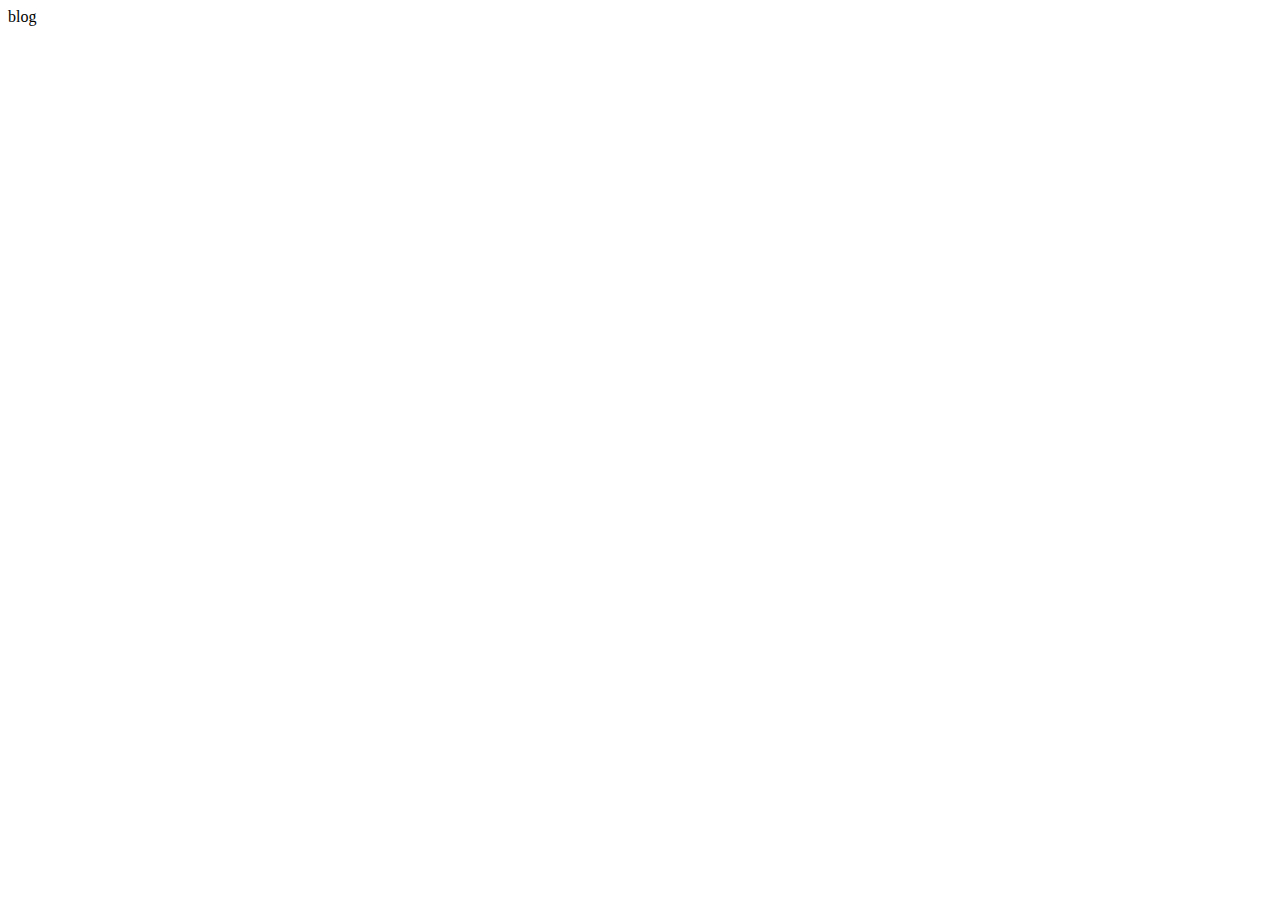
==== blog.html @ cdfa94b3 "news feed added" ====
<!DOCTYPE html>
<html lang="en">
  <head>
    <meta charset="UTF-8" />
    <meta http-equiv="X-UA-Compatible" content="IE=edge" />
    <meta name="viewport" content="width=device-width, initial-scale=1.0" />
    <title>Document</title>
  </head>
  <body>
    blog
  </body>
</html>
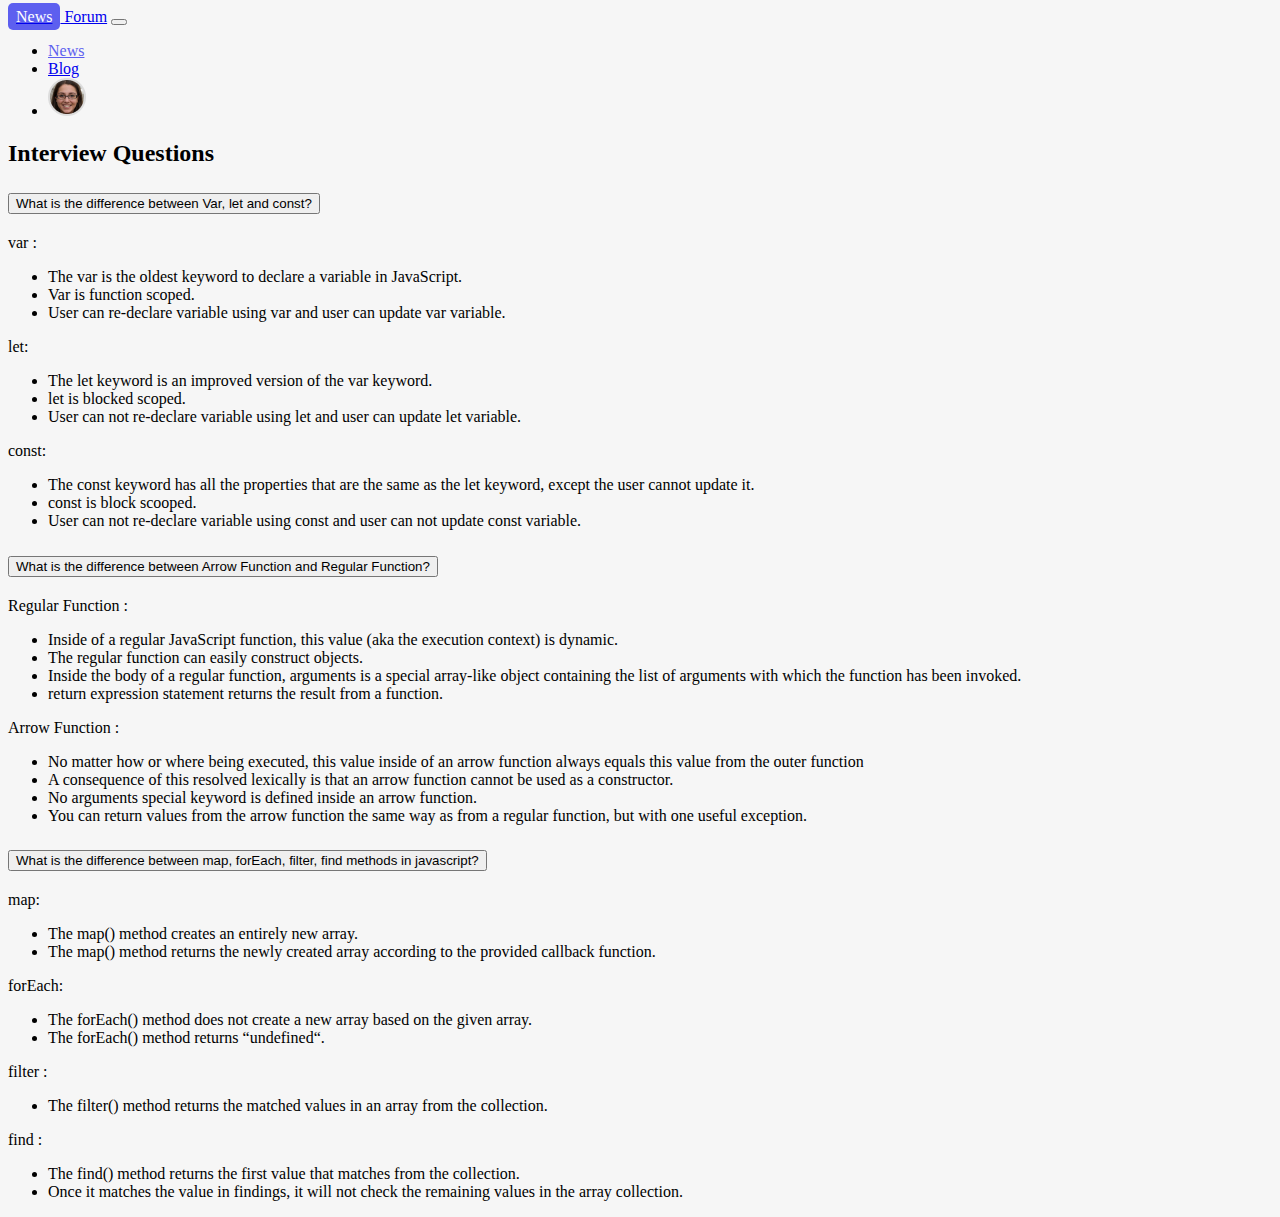
==== commit 0ec16d7f: "blog done" ====
--- a/blog.html
+++ b/blog.html
@@ -4,9 +4,221 @@
     <meta charset="UTF-8" />
     <meta http-equiv="X-UA-Compatible" content="IE=edge" />
     <meta name="viewport" content="width=device-width, initial-scale=1.0" />
-    <title>Document</title>
+    <title>News Forum</title>
+    <!-- bootstrap cdn link -->
+    <link
+      href="https://cdn.jsdelivr.net/npm/bootstrap@5.2.0/dist/css/bootstrap.min.css"
+      rel="stylesheet"
+      integrity="sha384-gH2yIJqKdNHPEq0n4Mqa/HGKIhSkIHeL5AyhkYV8i59U5AR6csBvApHHNl/vI1Bx"
+      crossorigin="anonymous"
+    />
+    <!-- custom css link -->
+    <link rel="stylesheet" href="style.css" />
   </head>
   <body>
-    blog
+    <div class="container">
+      <section>
+        <nav class="navbar navbar-expand-lg mt-3 pb-4 border-bottom">
+          <div class="container-fluid">
+            <a class="navbar-brand" href="#"
+              ><span class="brand-name">News</span> Forum</a
+            >
+            <button
+              class="navbar-toggler"
+              type="button"
+              data-bs-toggle="collapse"
+              data-bs-target="#navbarSupportedContent"
+              aria-controls="navbarSupportedContent"
+              aria-expanded="false"
+              aria-label="Toggle navigation"
+            >
+              <span class="navbar-toggler-icon"></span>
+            </button>
+            <div class="collapse navbar-collapse" id="navbarSupportedContent">
+              <ul class="navbar-nav ms-auto mb-2 mb-lg-0">
+                <li class="nav-item mx-2">
+                  <a
+                    class="nav-link active"
+                    aria-current="page"
+                    href="index.html"
+                    >News</a
+                  >
+                </li>
+                <li class="nav-item mx-2">
+                  <a class="nav-link" href="blog.html">Blog</a>
+                </li>
+                <li class="nav-item mx-2">
+                  <img src="assets/Avatar.png" alt="" />
+                </li>
+              </ul>
+            </div>
+          </div>
+        </nav>
+      </section>
+      <!-- question answer section -->
+      <section class="mt-5">
+        <h2 class="text-center text-primary">Interview Questions</h2>
+        <div class="accordion mt-5" id="accordionExample">
+          <div class="accordion-item">
+            <h2 class="accordion-header" id="headingOne">
+              <button
+                class="accordion-button"
+                type="button"
+                data-bs-toggle="collapse"
+                data-bs-target="#collapseOne"
+                aria-expanded="true"
+                aria-controls="collapseOne"
+              >
+                What is the difference between Var, let and const?
+              </button>
+            </h2>
+            <div
+              id="collapseOne"
+              class="accordion-collapse collapse show"
+              aria-labelledby="headingOne"
+              data-bs-parent="#accordionExample"
+            >
+              <div class="accordion-body">
+                <p>
+                  var :<br />
+                  <ul>
+                    <li>The var is the oldest keyword to declare a variable in JavaScript.</li>
+                    <li>Var is function scoped.</li>
+                    <li>User can re-declare variable using var and user can update var variable.</li>
+                  </ul>
+                  let:<br />
+                  <ul>
+                    <li>The let keyword is an improved version of the var
+                      keyword.</li>
+                      <li>let is blocked scoped.</li>
+                      <li>User can not re-declare variable using let and user can
+                        update let variable.</li>
+                  </ul>
+                  const:<br />
+                  <ul>
+                    <li>The const keyword has all the properties that are the same as the let keyword, except the user cannot update it.</li>
+                    <li>
+                      const is block scooped.
+                    </li>
+                    <li>
+                      User can not re-declare variable using const and user can
+                  not update const variable.
+                    </li>
+                  </ul>
+                </p>
+              </div>
+            </div>
+          </div>
+          <div class="accordion-item">
+            <h2 class="accordion-header" id="headingTwo">
+              <button
+                class="accordion-button collapsed"
+                type="button"
+                data-bs-toggle="collapse"
+                data-bs-target="#collapseTwo"
+                aria-expanded="false"
+                aria-controls="collapseTwo"
+              >
+                What is the difference between Arrow Function and Regular
+                Function?
+              </button>
+            </h2>
+            <div
+              id="collapseTwo"
+              class="accordion-collapse collapse"
+              aria-labelledby="headingTwo"
+              data-bs-parent="#accordionExample"
+            >
+              <div class="accordion-body">
+                <p>
+                  Regular Function : 
+                  <ul>
+                    <li>Inside of a regular JavaScript function, this value (aka the execution context) is dynamic.</li>
+                    <li>The regular function can easily construct objects.</li>
+                    <li>Inside the body of a regular function, arguments is a special array-like object containing the list of arguments with which the function has been invoked.</li>
+                    <li>return expression statement returns the result from a function.</li>
+                    
+                  </ul>
+                  Arrow Function : 
+                  <ul>
+                    <li>No matter how or where being executed, this value inside of an arrow function always equals this value from the outer function</li>
+                    <li>A consequence of this resolved lexically is that an arrow function cannot be used as a constructor.</li>
+                    <li>
+                      No arguments special keyword is defined inside an arrow function.
+                    </li>
+                    <li>
+                      You can return values from the arrow function the same way as from a regular function, but with one useful exception.
+                    </li>
+                  </ul>
+                </p>
+              </div>
+            </div>
+          </div>
+          <div class="accordion-item">
+            <h2 class="accordion-header" id="headingThree">
+              <button
+                class="accordion-button collapsed"
+                type="button"
+                data-bs-toggle="collapse"
+                data-bs-target="#collapseThree"
+                aria-expanded="false"
+                aria-controls="collapseThree"
+              >
+                What is the difference between map, forEach, filter, find methods
+                in javascript?
+              </button>
+            </h2>
+            <div
+              id="collapseThree"
+              class="accordion-collapse collapse"
+              aria-labelledby="headingThree"
+              data-bs-parent="#accordionExample"
+            >
+              <div class="accordion-body">
+                <p>
+                  map: 
+                  <ul>
+                    <li>The map() method creates an entirely new array.</li>
+                    <li>The map() method returns the newly created array according to the provided callback function.</li>
+                  </ul>
+                  forEach: 
+                  <ul>
+                    <li>
+                      The forEach() method does not create a new array based on the given array.
+                    </li>
+                    <li>
+                      The forEach() method returns “undefined“.
+                    </li>
+                  </ul>
+                  filter : 
+                  <ul>
+                    <li>
+                      The filter() method returns the matched values in an array from the collection.
+                    </li>
+                  </ul>
+                  find : 
+                  <ul>
+                    <li>
+                      The find() method returns the first value that matches from the collection.
+                    </li>
+                    <li>
+                      Once it matches the value in findings, it will not check the remaining values in the array collection.
+                    </li>
+                  </ul>
+                </p>
+              </div>
+            </div>
+          </div>
+        </div>
+      </section>
+    </div>
+    <!-- bootstrap cdn js -->
+    <script
+      src="https://cdn.jsdelivr.net/npm/bootstrap@5.2.0/dist/js/bootstrap.bundle.min.js"
+      integrity="sha384-A3rJD856KowSb7dwlZdYEkO39Gagi7vIsF0jrRAoQmDKKtQBHUuLZ9AsSv4jD4Xa"
+      crossorigin="anonymous"
+    ></script>
+    <!-- custom script -->
+    <script src="js/script.js"></script>
   </body>
 </html>
--- a/style.css
+++ b/style.css
@@ -0,0 +1,137 @@
+body {
+  background-color: #f6f6f6;
+}
+
+.container {
+  padding: 0;
+}
+
+/* navbar css */
+.brand-name {
+  background-color: #5d5fef;
+  padding: 5px 8px;
+  border-radius: 5px;
+  color: white;
+  font: bold;
+}
+
+.nav-item .active {
+  color: #5d5fef !important;
+  font-size: bold;
+}
+
+.nav-item .nav-link:hover {
+  color: #5d5fef;
+}
+
+/* categories css */
+
+#categorie-lists {
+  list-style-type: none;
+  display: flex;
+  justify-content: space-between;
+  padding-left: 0;
+}
+
+#categorie-lists li a {
+  text-decoration: none;
+  color: rgba(0, 0, 0, 0.753);
+  font-size: 18px;
+  text-align: center;
+}
+
+#categorie-lists li {
+  border-bottom: 1px solid #5d5fefb4;
+  padding: 5px;
+  margin: 2px;
+}
+
+#categorie-lists li a:hover {
+  color: #5d5fef;
+}
+
+/*  */
+
+.single-news {
+  display: flex;
+  gap: 20px;
+  align-items: center;
+  background-color: white;
+  padding: 15px;
+  border-radius: 5px;
+  margin: 25px 0;
+}
+
+.single-news-image img {
+  width: 300px;
+  height: 300px;
+  object-fit: cover;
+  border-radius: 5px;
+}
+
+.author-img img {
+  width: 50px;
+  height: 50px;
+  border-radius: 50%;
+  object-fit: contain;
+}
+
+.single-news-content {
+  display: flex;
+  flex-direction: column;
+  gap: 20px;
+}
+
+.author-container {
+  display: flex;
+  justify-content: space-between;
+  align-items: center;
+  padding-right: 10px;
+}
+
+.author {
+  display: flex;
+  justify-content: center;
+  align-items: center;
+}
+.fa-solid {
+  cursor: pointer;
+}
+
+/* modal */
+.modal-author-img img {
+  height: 50px;
+  width: 50px;
+  object-fit: contain;
+  border-radius: 50%;
+}
+
+@media screen and (max-width: 776px) {
+  .single-news {
+    flex-direction: column;
+    text-align: center;
+  }
+}
+
+@media screen and (max-width: 500px) {
+  .author-container {
+    flex-direction: column;
+    gap: 20px;
+  }
+}
+
+@media screen and (max-width: 992px) {
+  #categorie-lists {
+    list-style-type: none;
+    display: grid;
+    grid-template-columns: repeat(4, 1fr);
+    row-gap: 10px;
+  }
+  #categorie-lists li {
+    background-color: rgba(233, 233, 233, 0.274);
+    margin: 5px;
+    padding: 8px 5px;
+    text-align: center;
+    border-radius: 5px;
+  }
+}
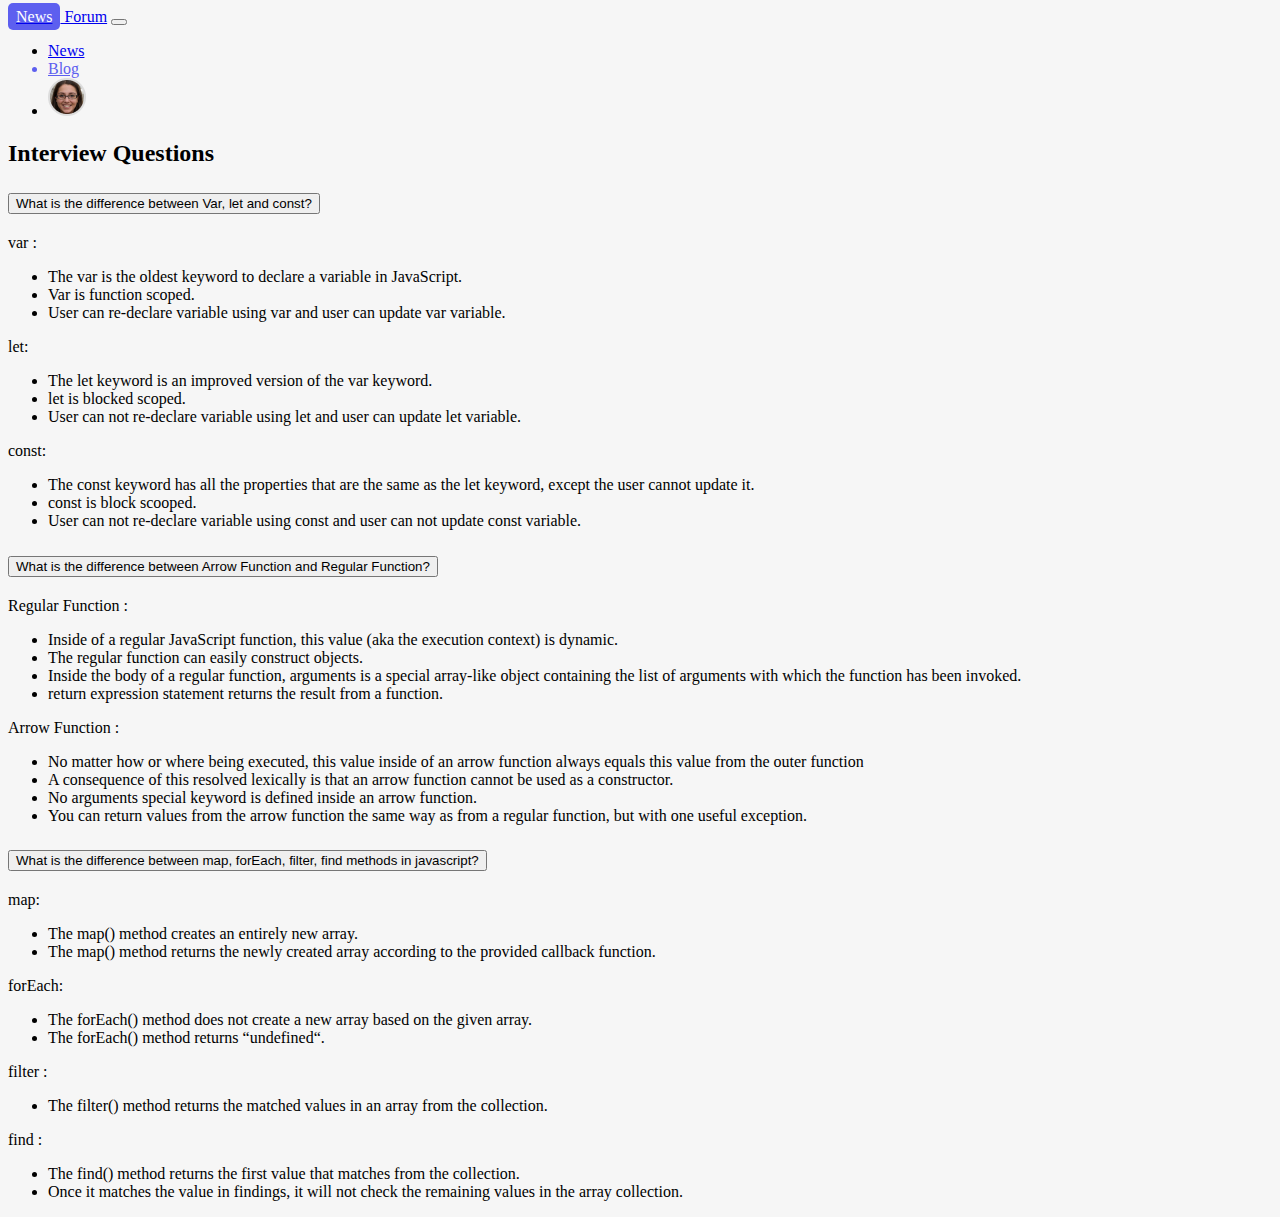
==== commit 6a8efef4: "sorting news" ====
--- a/blog.html
+++ b/blog.html
@@ -38,13 +38,13 @@
               <ul class="navbar-nav ms-auto mb-2 mb-lg-0">
                 <li class="nav-item mx-2">
                   <a
-                    class="nav-link active"
+                    class="nav-link "
                     aria-current="page"
                     href="index.html"
                     >News</a
                   >
                 </li>
-                <li class="nav-item mx-2">
+                <li class="nav-item mx-2 active">
                   <a class="nav-link" href="blog.html">Blog</a>
                 </li>
                 <li class="nav-item mx-2">
--- a/style.css
+++ b/style.css
@@ -15,7 +15,12 @@
   font: bold;
 }
 
-.nav-item .active {
+.active {
+  color: #5d5fef !important;
+  font-size: bold;
+}
+
+.active a {
   color: #5d5fef !important;
   font-size: bold;
 }
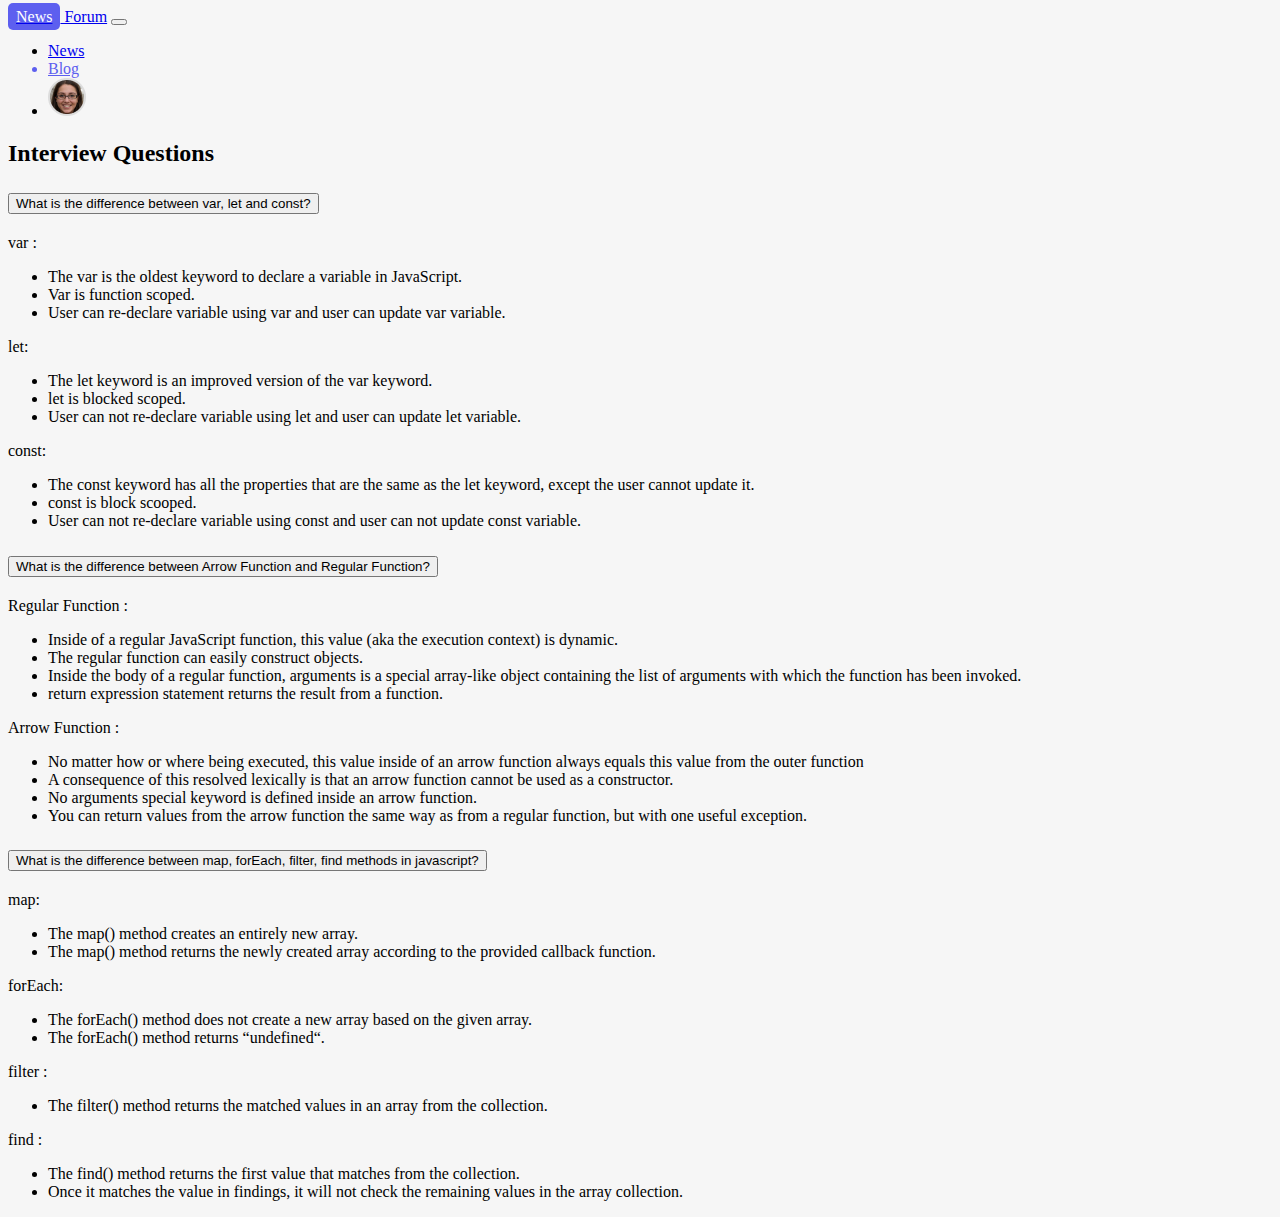
==== commit d1bbdf6b: "final push" ====
--- a/blog.html
+++ b/blog.html
@@ -16,8 +16,10 @@
     <link rel="stylesheet" href="style.css" />
   </head>
   <body>
+    <!-- container -->
     <div class="container">
       <section>
+        <!-- navbar -->
         <nav class="navbar navbar-expand-lg mt-3 pb-4 border-bottom">
           <div class="container-fluid">
             <a class="navbar-brand" href="#"
@@ -69,7 +71,7 @@
                 aria-expanded="true"
                 aria-controls="collapseOne"
               >
-                What is the difference between Var, let and const?
+                What is the difference between var, let and const?
               </button>
             </h2>
             <div
--- a/style.css
+++ b/style.css
@@ -4,6 +4,14 @@
 
 .container {
   padding: 0;
+}
+
+/* active and deactive categories link */
+.activeElem {
+  color: #5d5fef !important;
+}
+.desactiveElem {
+  background-color: none;
 }
 
 /* navbar css */
@@ -55,7 +63,7 @@
   color: #5d5fef;
 }
 
-/*  */
+/* news section */
 
 .single-news {
   display: flex;
@@ -111,19 +119,7 @@
   border-radius: 50%;
 }
 
-@media screen and (max-width: 776px) {
-  .single-news {
-    flex-direction: column;
-    text-align: center;
-  }
-}
-
-@media screen and (max-width: 500px) {
-  .author-container {
-    flex-direction: column;
-    gap: 20px;
-  }
-}
+/* media queries */
 
 @media screen and (max-width: 992px) {
   #categorie-lists {
@@ -140,3 +136,25 @@
     border-radius: 5px;
   }
 }
+@media screen and (max-width: 776px) {
+  .single-news {
+    flex-direction: column;
+    text-align: center;
+  }
+}
+
+@media screen and (max-width: 500px) {
+  .author-container {
+    flex-direction: column;
+    gap: 20px;
+  }
+}
+
+@media screen and (max-width: 400px) {
+  #categorie-lists {
+    list-style-type: none;
+    display: grid;
+    grid-template-columns: repeat(3, 1fr);
+    row-gap: 10px;
+  }
+}
